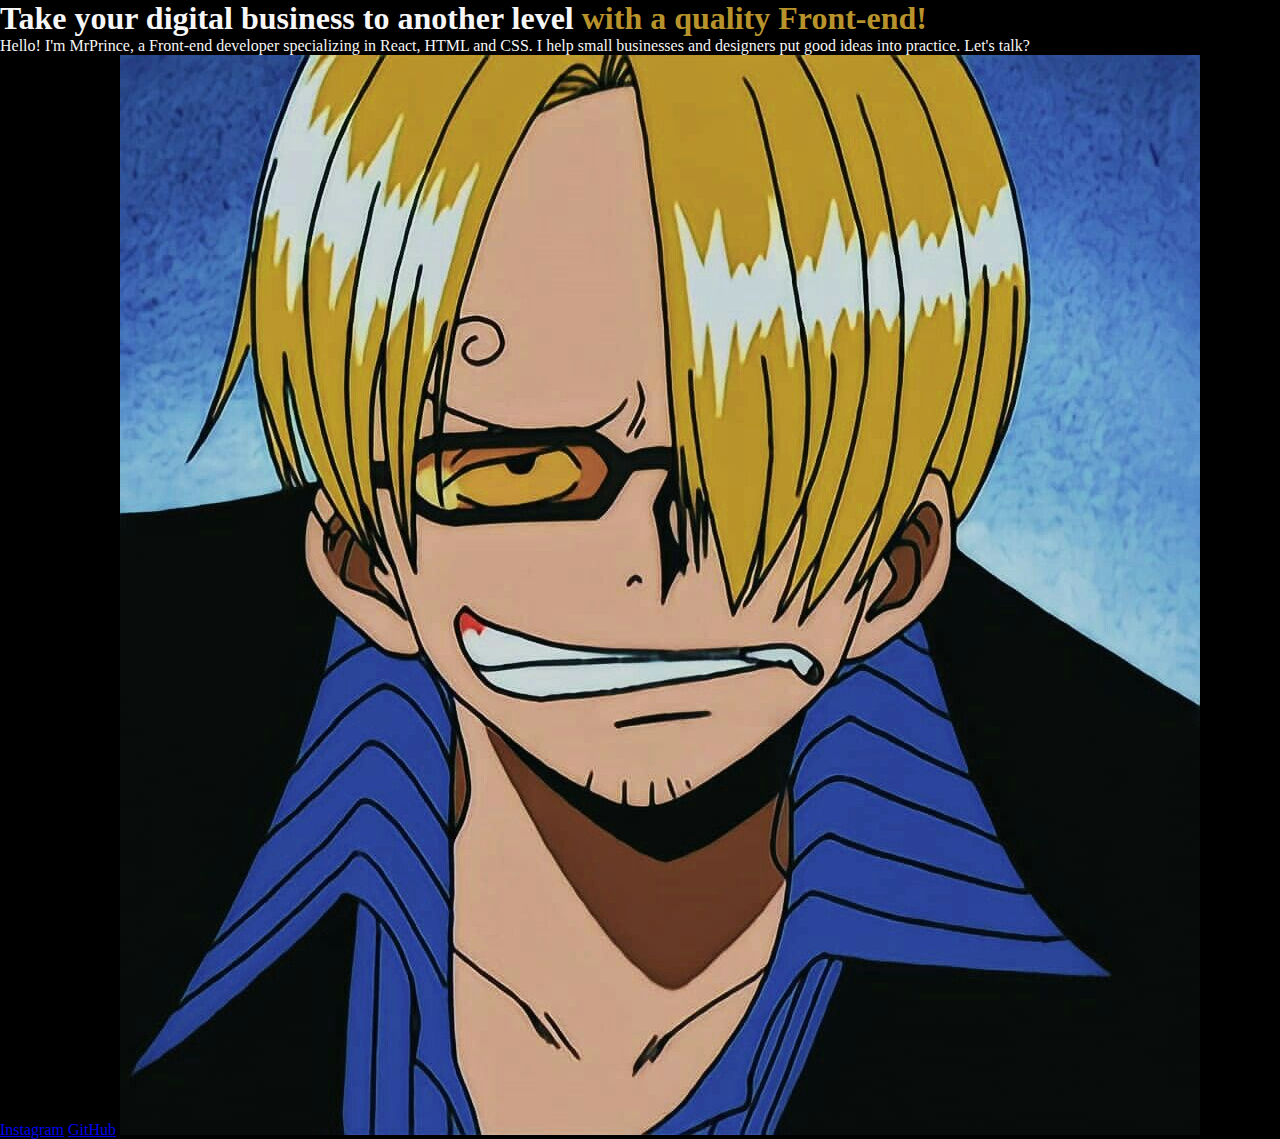
==== HTML e CSS Classes, posicionamento, fontes e flexbox/Curso/index.html @ 10fe72fd "Exercicios" ====
<!DOCTYPE html>
<html lang="en">
<head>
    <meta charset="UTF-8">
    <meta http-equiv="X-UA-Compatible" content="IE=edge">
    <meta name="viewport" content="width=device-width, initial-scale=1.0">
    <title>Portifólio</title>
    <link rel="stylesheet" href="style.css">
</head>
<body>
    <header>

    </header> 
    
    <main>
     <h1>Take your digital business to another level <strong class="featured-title">with a quality Front-end!</strong></h1>
    </main>

    <p>Hello! I'm MrPrince, a Front-end developer specializing in React, HTML and CSS. I help small businesses and designers put good ideas into practice. Let's talk?</p>

    <a href="https://www.instagram.com/">Instagram</a>
    <a href="https://github.com/">GitHub</a>

    <img src="Img/mrPrince.jpg" alt="MrPrince">

    <footer>

    </footer>
</body>
</html>
---- HTML e CSS Classes, posicionamento, fontes e flexbox/Curso/style.css ----
*{
    margin: 0;
    padding: 0;
}
body{
    background-color: black;
    color: #f6f6f6;
}
.featured-title{
    color: #B8932B;
}
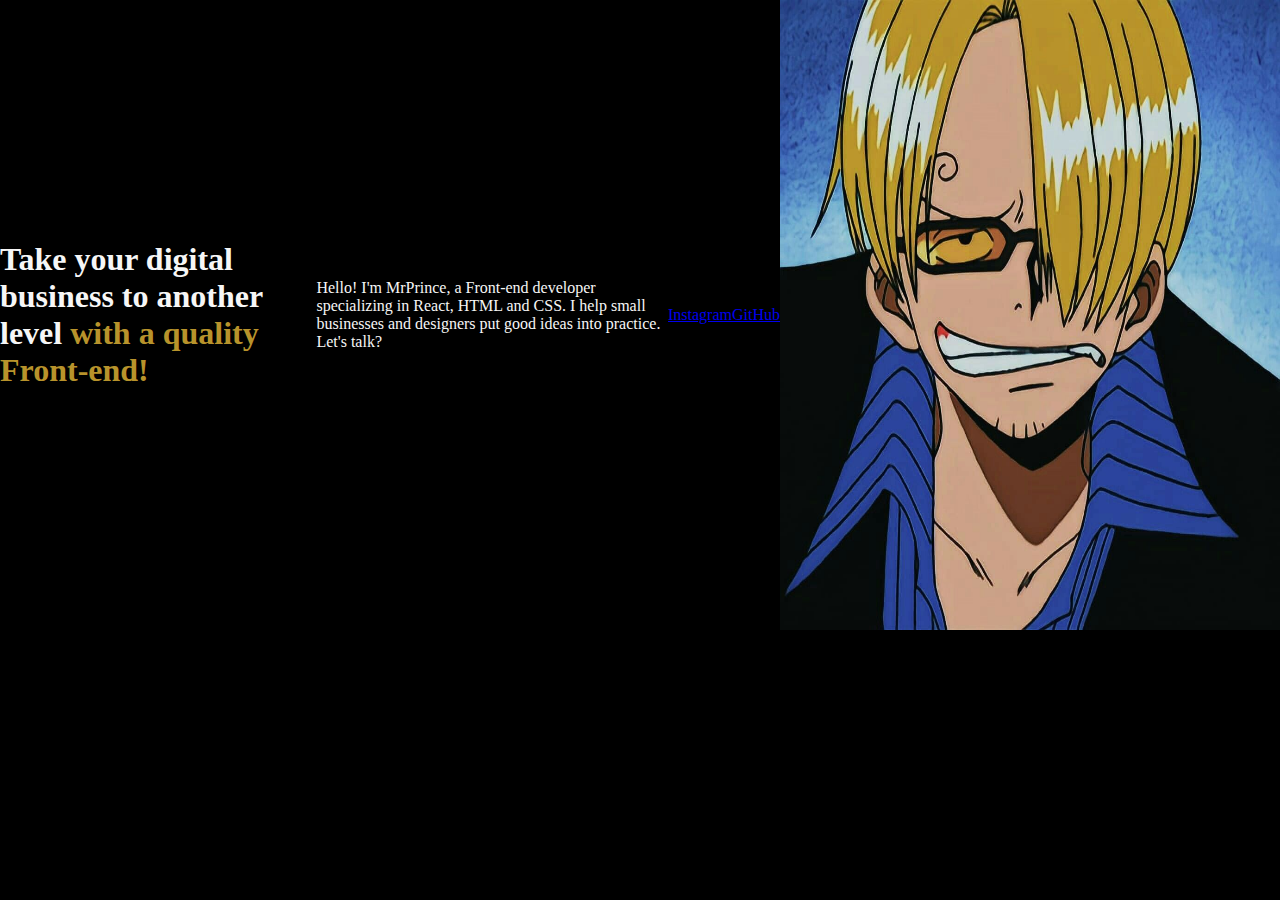
==== commit 04d55775: "Flex Box" ====
--- a/HTML e CSS Classes, posicionamento, fontes e flexbox/Curso/index.html
+++ b/HTML e CSS Classes, posicionamento, fontes e flexbox/Curso/index.html
@@ -8,23 +8,19 @@
     <link rel="stylesheet" href="style.css">
 </head>
 <body>
-    <header>
+    <header></header> 
+    
+    <main class="presentation">
+     <h1>Take your digital business to another level <strong class="featured-title">with a quality Front-end!</strong></h1>
+     <p>Hello! I'm MrPrince, a Front-end developer specializing in React, HTML and CSS. I help small businesses and designers put good ideas into practice. Let's talk?</p>
 
-    </header> 
-    
-    <main>
-     <h1>Take your digital business to another level <strong class="featured-title">with a quality Front-end!</strong></h1>
+     <a href="https://www.instagram.com/">Instagram</a>
+     <a href="https://github.com/">GitHub</a>
+ 
+     <img src="Img/mrPrince.jpg" alt="MrPrince">
     </main>
 
-    <p>Hello! I'm MrPrince, a Front-end developer specializing in React, HTML and CSS. I help small businesses and designers put good ideas into practice. Let's talk?</p>
 
-    <a href="https://www.instagram.com/">Instagram</a>
-    <a href="https://github.com/">GitHub</a>
-
-    <img src="Img/mrPrince.jpg" alt="MrPrince">
-
-    <footer>
-
-    </footer>
+    <footer></footer>
 </body>
 </html>--- a/HTML e CSS Classes, posicionamento, fontes e flexbox/Curso/style.css
+++ b/HTML e CSS Classes, posicionamento, fontes e flexbox/Curso/style.css
@@ -3,9 +3,19 @@
     padding: 0;
 }
 body{
+    height: 100vh;
+    box-sizing: border-box;
     background-color: black;
     color: #f6f6f6;
 }
+img{
+    height: 70vh;
+    width: 500px;
+}
 .featured-title{
     color: #B8932B;
+}
+.presentation{
+    display: flex;
+    align-items: center;
 }